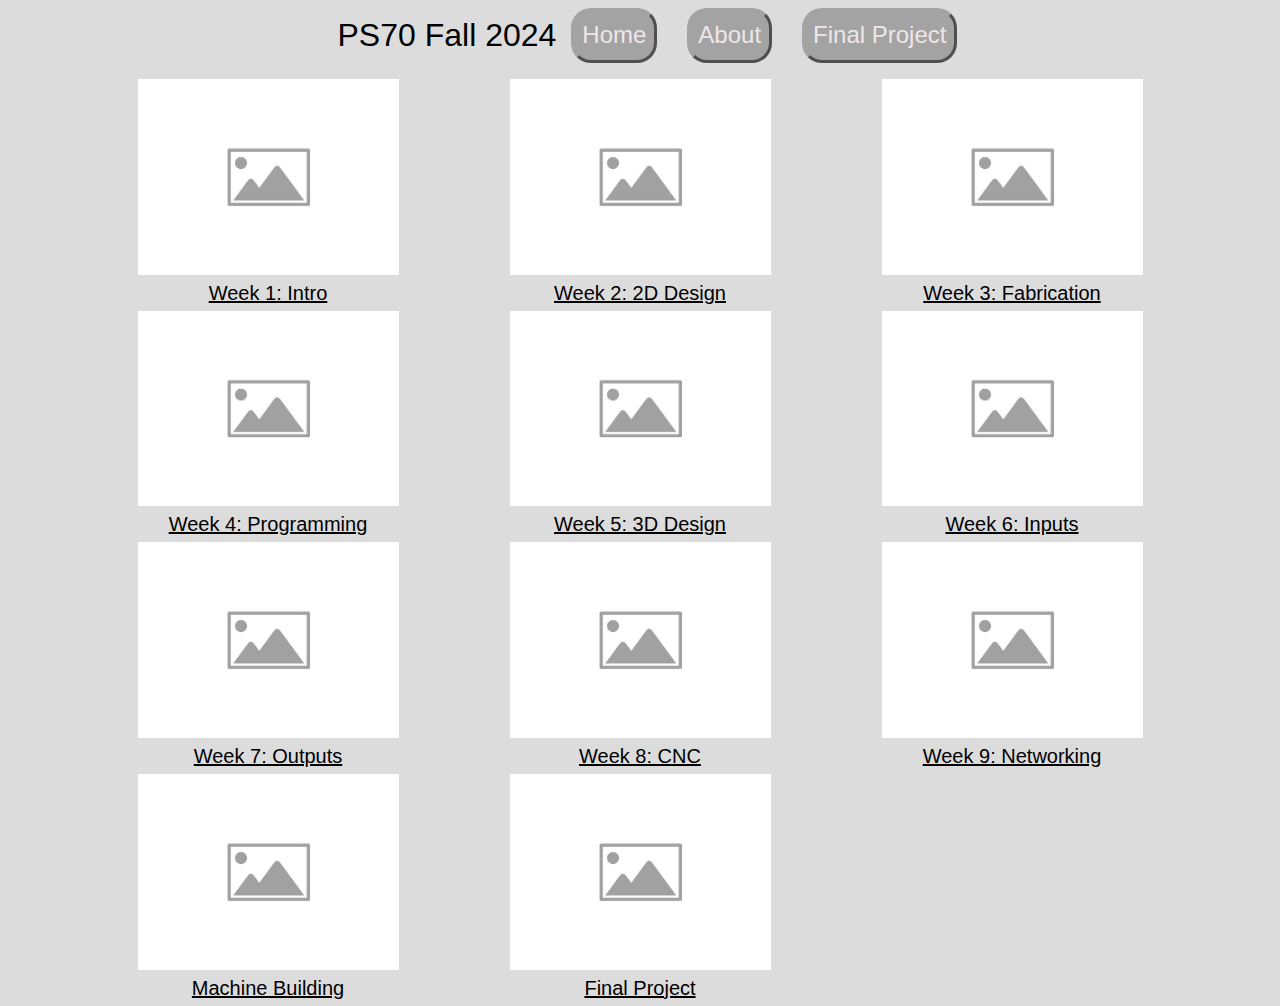
==== index.html @ b4664650 "Initial commit" ====
<!DOCTYPE html>
<html lang="en">

<title>PS70: Intro to Digital Fabrication </title>
<link href="https://cdn.jsdelivr.net/npm/bootstrap@5.1.1/dist/css/bootstrap.min.css" rel="stylesheet">
  <link href="./style.css" rel="stylesheet">

<nav class="navbar navbar-expand-sm navbar-dark" style="background-color: #dcdcdc; color: #EEE7E8;">
  <div style="align-items: center; justify-content: center;" class="container-fluid">
    <div class="flexrow">
      <h2 class="nav-title">PS70 Fall 2024</h2>
    </div>
    <div class="navbar-nav">
      <h4><a class="nav-link" href="./index.html">Home</a></h4>
      <h4><a class="nav-link" href="./about.html">About</a></h4>
      <h4><a class="nav-link" href="./13_finalproject/index.html">Final Project</a></h4>
    </div>
  </div>
</nav>

<body>

<xmp style="display:none;">

<div class="container-fluid bg-3 text-center">
  
  <div class="row">
    <div class="col-sm-4">
      <image style = "width: 75%"src = "./01_intro/week1-placeholder-image.jpg" alt = "week 1 placeholder"> </image>
      <br>[Week 1: Intro](./01_intro/index.html)
    </div>
    <div class="col-sm-4">
      <image style = "width: 75%"src = "./02_2Ddesign/week2-placeholder-image.jpg" alt = "week 2 placeholder"> </image>
      <br>[Week 2: 2D Design](./02_2Ddesign/index.html)
    </div>
    <div class="col-sm-4">
      <image style = "width: 75%"src = "./03_fabrication/week3-placeholder-image.jpg" alt = "week 3 placeholder"> </image>
      <br>[Week 3: Fabrication](./03_fabrication/index.html)
    </div>
  </div>
  <div class="row">
    <div class="col-sm-4">
      <image style = "width: 75%"src = "./04_microcontroller/week4-placeholder-image.jpg" alt = "week 4 placeholder"> </image> 
      <br>[Week 4: Programming](./04_microcontroller/index.html)
    </div>
    <div class="col-sm-4">
      <image style = "width: 75%"src = "./05_3Ddesign/week5-placeholder-image.jpg" alt = "week 5 placeholder"> </image>
      <br>[Week 5: 3D Design](./05_3Ddesign/index.html)
    </div>
    <div class="col-sm-4">
      <image style = "width: 75%"src = "./06_inputs/week6-placeholder-image.jpg" alt = "week 6 placeholder"> </image>
      <br>[Week 6: Inputs](./06_inputs/index.html)
    </div>
  </div>
  <div class="row">
    <div class="col-sm-4">
      <image style = "width: 75%"src = "./07_outputs/week7-placeholder-image.jpg" alt = "week 7 placeholder"> </image>
      <br>[Week 7: Outputs](./07_outputs/index.html)
    </div>
    <div class="col-sm-4">
      <image style = "width: 75%"src = "./08_cnc/week8-placeholder-image.jpg" alt = "week 8 placeholder"> </image>
      <br>[Week 8: CNC](./08_cnc/index.html)
    </div>
    <div class="col-sm-4">
      <image style = "width: 75%"src = "./09_networking/week9-placeholder-image.jpg" alt = "week 9 placeholder"> </image>
      <br>[Week 9: Networking](./09_networking/index.html)
    </div>
  </div>
  <div class="row">
    <div class="col-sm-4">
      <image style = "width: 75%"src = "./10_machine/machine-placeholder-image.jpg" alt = "machine building placeholder"> </image>
      <br>[Machine Building](./10_machine/index.html)
    </div>
    <div class="col-sm-4">
      <image style = "width: 75%"src = "./13_finalproject/final-project-placeholder-image.jpg" alt = "final project placeholder"> </image> 
      <br>[Final Project](./13_finalproject/index.html)
    </div>
  </div>
</div>


</xmp>
</body>

<script src="./strapdown.js"></script>
<script src="https://cdn.jsdelivr.net/npm/bootstrap@5.0.2/dist/js/bootstrap.bundle.min.js" ></script>

</html>
---- style.css ----
body {
    font: 20px "Gill Sans", Verdana, sans-serif;
    line-height: 1.8;
    color: #000000;
    background-color: #dcdcdc;
    padding-top: 0px !important;
  }

.textcontainer {
  padding: 2% 10%;;
}

p {font-size: 16px;}
.margin {margin-bottom: 30px;}

a {
  color: #000000;
}

.container-fluid {
  padding: 0px;
  /*padding-bottom: 70px;*/
}

nav {
  background-color: #dcdcdc;
  color: #EEE7E8;
  padding: 50px 0px;
}

.navbar-nav {
  display: flex;
  justify-content: flex-start;
  gap: 30px;
}

.nav-title{
  margin-left: 15px;
  margin-right: 15px;
  color: #000000;
}

.nav-link {
  border: 3px outset #a3a3a3;
  border-radius: 20px;
  padding: 10px 30px;
  background-color: #a3a3a3;
  color: #EEE7E8;
  transition: 0.3s;
}

.nav-link:hover {
  border: 3px outset #FFFFFF;
  border-radius: 20px;
  padding: 10px 30px;
  background-color: #a3a3a3;
  transition: 0.3s;
}

#btn {
  border: 3px outset #FFFFFF;
  border-radius: 40px;
  padding: 10px 30px;
  background-color: #a3a3a3;
  color: #000000;
  transition: 0.3s;
}

#btn:hover {
  border: 3px inset #FFFFFF;
  border-radius: 40px;
  padding: 10px 30px;
  background-color: #a3a3a3;
  transition: 0.3s;
}

.row {
  margin: auto auto;
}

.flexrow {
  display: flex;
  justify-content: space-evenly;
}

.center-row {
  display: flex;
  justify-content: center;
}

code {
  background-color: #2d2b33;
  color: #EEE7E8;
  font-family: 'Courier New', Courier, monospace;
}

.caption {
  color: gray;
  font-size: 16px;
  text-align: center;
  font-style: italic;
}

#aboutme {
  padding: 20px;
}
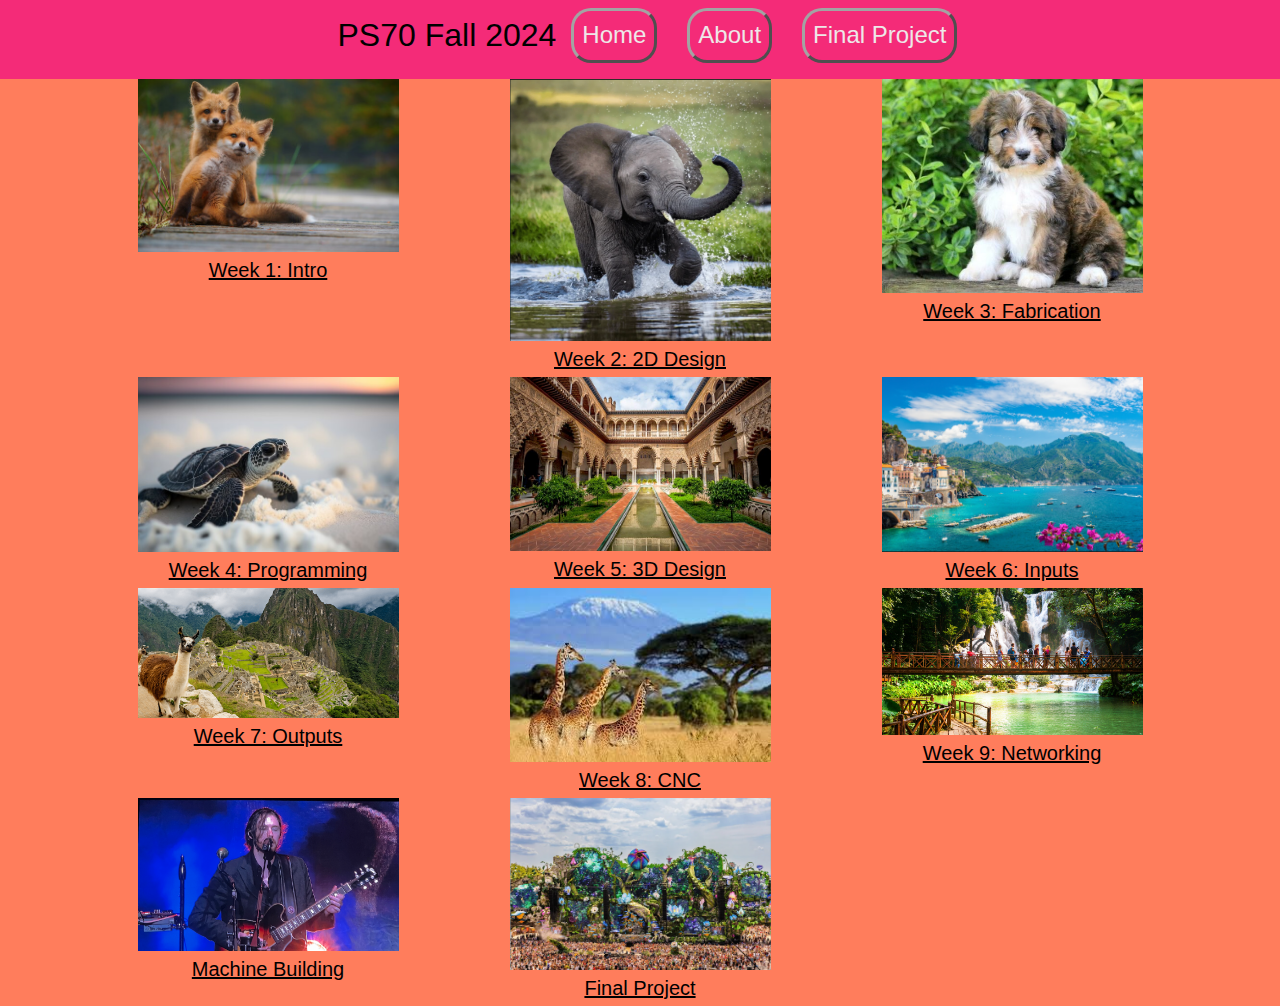
==== commit 51b3f9e9: "edits" ====
--- a/index.html
+++ b/index.html
@@ -5,7 +5,7 @@
 <link href="https://cdn.jsdelivr.net/npm/bootstrap@5.1.1/dist/css/bootstrap.min.css" rel="stylesheet">
   <link href="./style.css" rel="stylesheet">
 
-<nav class="navbar navbar-expand-sm navbar-dark" style="background-color: #dcdcdc; color: #EEE7E8;">
+<nav class="navbar navbar-expand-sm navbar-dark" style="background-color: #f42b78; color: #EEE7E8;">
   <div style="align-items: center; justify-content: center;" class="container-fluid">
     <div class="flexrow">
       <h2 class="nav-title">PS70 Fall 2024</h2>
@@ -26,53 +26,53 @@
   
   <div class="row">
     <div class="col-sm-4">
-      <image style = "width: 75%"src = "./01_intro/week1-placeholder-image.jpg" alt = "week 1 placeholder"> </image>
+      <image style = "width: 75%"src = "./01_intro/babyRedFox.jpg" alt = "Baby Red Foxes"> </image>
       <br>[Week 1: Intro](./01_intro/index.html)
     </div>
     <div class="col-sm-4">
-      <image style = "width: 75%"src = "./02_2Ddesign/week2-placeholder-image.jpg" alt = "week 2 placeholder"> </image>
+      <image style = "width: 75%"src = "./02_2Ddesign/babyElephant.png" alt = "Baby Elephant"> </image>
       <br>[Week 2: 2D Design](./02_2Ddesign/index.html)
     </div>
     <div class="col-sm-4">
-      <image style = "width: 75%"src = "./03_fabrication/week3-placeholder-image.jpg" alt = "week 3 placeholder"> </image>
+      <image style = "width: 75%"src = "./03_fabrication/aussiePoodlePuppy.jpg" alt = "Aussie Poodle Puppy"> </image>
       <br>[Week 3: Fabrication](./03_fabrication/index.html)
     </div>
   </div>
   <div class="row">
     <div class="col-sm-4">
-      <image style = "width: 75%"src = "./04_microcontroller/week4-placeholder-image.jpg" alt = "week 4 placeholder"> </image> 
+      <image style = "width: 75%"src = "./04_microcontroller/babySeaTurtle.jpg" alt = "Baby Sea Turtle"> </image> 
       <br>[Week 4: Programming](./04_microcontroller/index.html)
     </div>
     <div class="col-sm-4">
-      <image style = "width: 75%"src = "./05_3Ddesign/week5-placeholder-image.jpg" alt = "week 5 placeholder"> </image>
+      <image style = "width: 75%"src = "./05_3Ddesign/spain.jpg" alt = "Alhambra Palace"> </image>
       <br>[Week 5: 3D Design](./05_3Ddesign/index.html)
     </div>
     <div class="col-sm-4">
-      <image style = "width: 75%"src = "./06_inputs/week6-placeholder-image.jpg" alt = "week 6 placeholder"> </image>
+      <image style = "width: 75%"src = "./06_inputs/amalfiCoast.png" alt = "Amalfi Coast"> </image>
       <br>[Week 6: Inputs](./06_inputs/index.html)
     </div>
   </div>
   <div class="row">
     <div class="col-sm-4">
-      <image style = "width: 75%"src = "./07_outputs/week7-placeholder-image.jpg" alt = "week 7 placeholder"> </image>
+      <image style = "width: 75%"src = "./07_outputs/peru.webp" alt = "Machu Picchu in Peru"> </image>
       <br>[Week 7: Outputs](./07_outputs/index.html)
     </div>
     <div class="col-sm-4">
-      <image style = "width: 75%"src = "./08_cnc/week8-placeholder-image.jpg" alt = "week 8 placeholder"> </image>
+      <image style = "width: 75%"src = "./08_cnc/safari.jpeg" alt = "Safari in Tanzania"> </image>
       <br>[Week 8: CNC](./08_cnc/index.html)
     </div>
     <div class="col-sm-4">
-      <image style = "width: 75%"src = "./09_networking/week9-placeholder-image.jpg" alt = "week 9 placeholder"> </image>
+      <image style = "width: 75%"src = "./09_networking/laos.jpg" alt = "Kuang Si Falls in Laos"> </image>
       <br>[Week 9: Networking](./09_networking/index.html)
     </div>
   </div>
   <div class="row">
     <div class="col-sm-4">
-      <image style = "width: 75%"src = "./10_machine/machine-placeholder-image.jpg" alt = "machine building placeholder"> </image>
+      <image style = "width: 75%"src = "./10_machine/Hozier.png" alt = "Hozier Concert in Madrid"> </image>
       <br>[Machine Building](./10_machine/index.html)
     </div>
     <div class="col-sm-4">
-      <image style = "width: 75%"src = "./13_finalproject/final-project-placeholder-image.jpg" alt = "final project placeholder"> </image> 
+      <image style = "width: 75%"src = "./13_finalproject/Tomorrowland.png" alt = "Tomorrowland Music Festival"> </image> 
       <br>[Final Project](./13_finalproject/index.html)
     </div>
   </div>
--- a/style.css
+++ b/style.css
@@ -2,7 +2,7 @@
     font: 20px "Gill Sans", Verdana, sans-serif;
     line-height: 1.8;
     color: #000000;
-    background-color: #dcdcdc;
+    background-color: #ff7d5c;
     padding-top: 0px !important;
   }
 
@@ -23,7 +23,7 @@
 }
 
 nav {
-  background-color: #dcdcdc;
+  background-color: #f42b78;
   color: #EEE7E8;
   padding: 50px 0px;
 }
@@ -44,7 +44,7 @@
   border: 3px outset #a3a3a3;
   border-radius: 20px;
   padding: 10px 30px;
-  background-color: #a3a3a3;
+  background-color: #f42b78;
   color: #EEE7E8;
   transition: 0.3s;
 }
